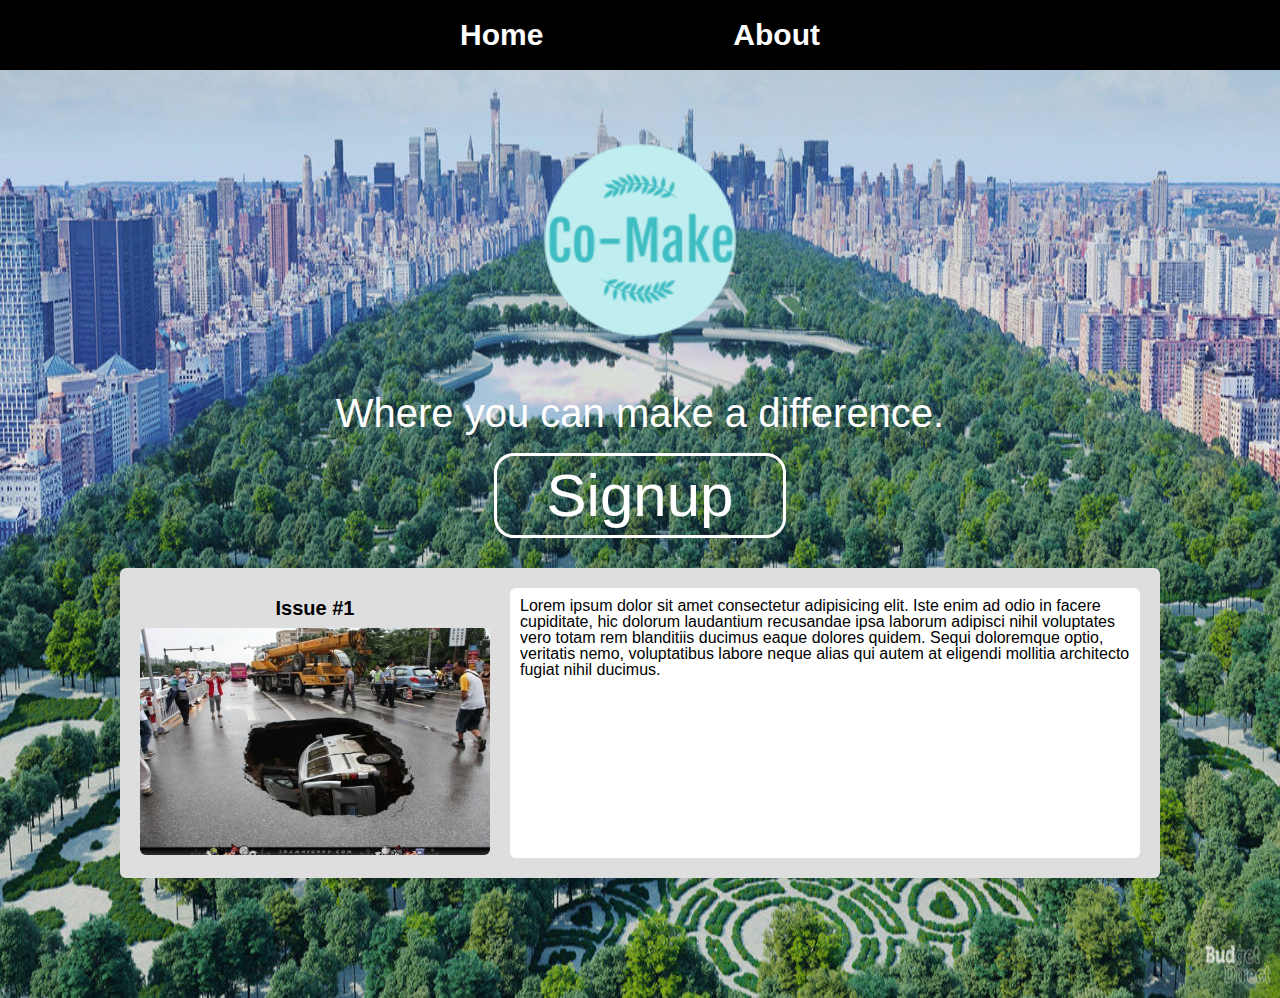
==== index.html @ 54d56871 "renamed landing page to index" ====
<!DOCTYPE html>
<html lang="en">
<head>
  <meta charset="UTF-8">
  <meta name="viewport" content="width=device-width, initial-scale=1.0">
  <title>Co-make</title>
  <link  href="css/index.css"  rel="stylesheet">
</head>
<body>
  <div class="home-page">
    <div id="header"></div>
    <div class="page-container">
    
      <div class="welcome-message">
        <img class="logo" src="css/co-make_logo.png" />
        <p>Where you can make a difference.</p>
        <a href="#"><button>Signup</button></a>
      </div>

      <section class="issues">
        <article class="issue-container">
          <div class="issue-profile">
            <h2>Issue #1</h2>
            <img class="issue-thumbnail" src="css/pot-hole.jpg" alt="pot hole" title="pot hole" />
          </div>
          <p class="issue-details">Lorem ipsum dolor sit amet consectetur adipisicing elit. Iste enim ad odio in facere cupiditate, hic dolorum laudantium recusandae ipsa laborum adipisci nihil voluptates vero totam rem blanditiis ducimus eaque dolores quidem. Sequi doloremque optio, veritatis nemo, voluptatibus labore neque alias qui autem at eligendi mollitia architecto fugiat nihil ducimus.</p>
        </article>
      </section>

      <div id="footer"></div>
  
  		<script src="scripts/jquery-2.2.0.js" type=""></script>
  		<script src="scripts/jquery-2.2.0.min.js" type="text/javascript"></script>
  
  		<script>
  			$(document).ready(function(){
  				$("#header").load("header.html");
  				$("#footer").load("footer.html");
  			});
  		</script>
    </div> <!-- close page-container -->
  </div>
</body>
</html>
---- css/index.css ----
html,
body,
div,
span,
applet,
object,
iframe,
h1,
h2,
h3,
h4,
h5,
h6,
p,
blockquote,
pre,
a,
abbr,
acronym,
address,
big,
cite,
code,
del,
dfn,
em,
img,
ins,
kbd,
q,
s,
samp,
small,
strike,
strong,
sub,
sup,
tt,
var,
b,
u,
i,
center,
dl,
dt,
dd,
ol,
ul,
li,
fieldset,
form,
label,
legend,
table,
caption,
tbody,
tfoot,
thead,
tr,
th,
td,
article,
aside,
canvas,
details,
embed,
figure,
figcaption,
footer,
header,
hgroup,
menu,
nav,
output,
ruby,
section,
summary,
time,
mark,
audio,
video {
  margin: 0;
  padding: 0;
  border: 0;
  font-size: 100%;
  font: inherit;
  text-decoration: none;
  vertical-align: baseline;
}
/* HTML5 display-role reset for older browsers */
article,
aside,
details,
figcaption,
figure,
footer,
header,
hgroup,
menu,
nav,
section {
  display: block;
}
body {
  font-family: Arial, Helvetica, sans-serif;
  line-height: 1;
}
ol,
ul {
  list-style: none;
}
blockquote,
q {
  quotes: none;
}
blockquote:before,
blockquote:after,
q:before,
q:after {
  content: '';
  content: none;
}
table {
  border-collapse: collapse;
  border-spacing: 0;
}
a {
  text-decoration: none;
}
/* Set every element's box-sizing to border-box */
* {
  box-sizing: border-box;
}
html,
body {
  height: 100%;
}
.home-page {
  background-image: url(../css/central-park2.jpg);
  background-size: 100% 100%;
  background-repeat: no-repeat;
}
.home-page header nav {
  display: flex;
  justify-content: space-between;
  align-items: center;
  min-height: 60px;
  background: #000;
}
.home-page header nav .nav-container {
  padding: 20px;
  max-width: 1080px;
  margin: 0 auto;
  display: flex;
  min-width: 400px;
  justify-content: space-between;
  align-content: center;
  font-size: 50px;
}
.home-page header nav .nav-container a {
  font-family: Arial, Helvetica, sans-serif;
  font-size: 30px;
  font-weight: bold;
  color: #fff;
  transition: 1s;
}
.home-page header nav .nav-container a:hover {
  color: #3EBDC2;
  transition: 1s;
}
.home-page .page-container {
  padding: 20px;
  max-width: 1080px;
  margin: 0 auto;
  height: 100%;
}
.home-page .page-container .welcome-message {
  text-align: center;
  color: #fff;
}
.home-page .page-container .welcome-message .logo {
  width: 300px;
}
.home-page .page-container .welcome-message p {
  margin-bottom: 20px;
  font-size: 40px;
}
.home-page .page-container .welcome-message button {
  padding: 5px 50px;
  background: none;
  border: 3px solid #fff;
  border-radius: 20px;
  font-size: 60px;
  color: #fff;
  transition: 1s;
}
.home-page .page-container .welcome-message button:hover {
  background: #fff;
  color: #3EBDC2;
  transition: 1s;
  cursor: pointer;
}
.home-page .page-container .issue-container {
  display: flex;
  margin-top: 30px;
  padding: 20px;
  background: #DEDEDE;
  border-radius: 6px;
}
.home-page .page-container .issue-container .issue-profile {
  width: 35%;
  margin-right: 20px;
}
.home-page .page-container .issue-container .issue-profile .issue-thumbnail {
  width: 100%;
  border-radius: 6px;
}
.home-page .page-container .issue-container .issue-profile h2 {
  margin: 10px 0;
  text-align: center;
  font-size: 20px;
  font-weight: bold;
}
.home-page .page-container .issue-container .issue-details {
  width: 63%;
  padding: 10px;
  background: #fff;
  border-radius: 6px;
}
.home-page .page-container footer {
  text-align: center;
  margin-top: 100px;
  color: #fff;
  font-size: 100px;
}
.about-page .page-container {
  height: 100%;
}
.about-page .page-container .title-container {
  display: flex;
  justify-content: space-evenly;
  align-items: center;
}
.about-page .page-container .title-container .logo {
  width: 300px;
}
.about-page .page-container .title-container h1 {
  padding: 10px 20px;
  font-size: 50px;
  color: #fff;
  border-radius: 20px;
  background: #000;
  opacity: 0.7;
}
.about-page .page-container .profiles {
  display: flex;
  flex-wrap: wrap;
  justify-content: space-evenly;
}
.about-page .page-container .profiles .profile-container {
  width: 40%;
  margin-top: 30px;
  padding: 20px;
  text-align: center;
  background: #DEDEDE;
  border-radius: 6px;
}
.about-page .page-container .profiles .profile-container .thumbnail-container .profile-thumbnail {
  max-width: 100%;
  border-radius: 6px;
}
.about-page .page-container .profiles .profile-container .thumbnail-container h3 {
  margin: 10px 0;
  text-align: center;
  font-size: 25px;
  font-weight: bold;
}
.about-page .page-container .profiles .profile-container .thumbnail-container h3 a {
  color: inherit;
}
.about-page .page-container .profiles .profile-container .thumbnail-container h3 a:hover {
  text-decoration: underline;
}
.about-page .page-container .profiles .profile-container .profile-details {
  padding: 10px;
  background: #fff;
  border-radius: 6px;
  justify-content: space-evenly;
}
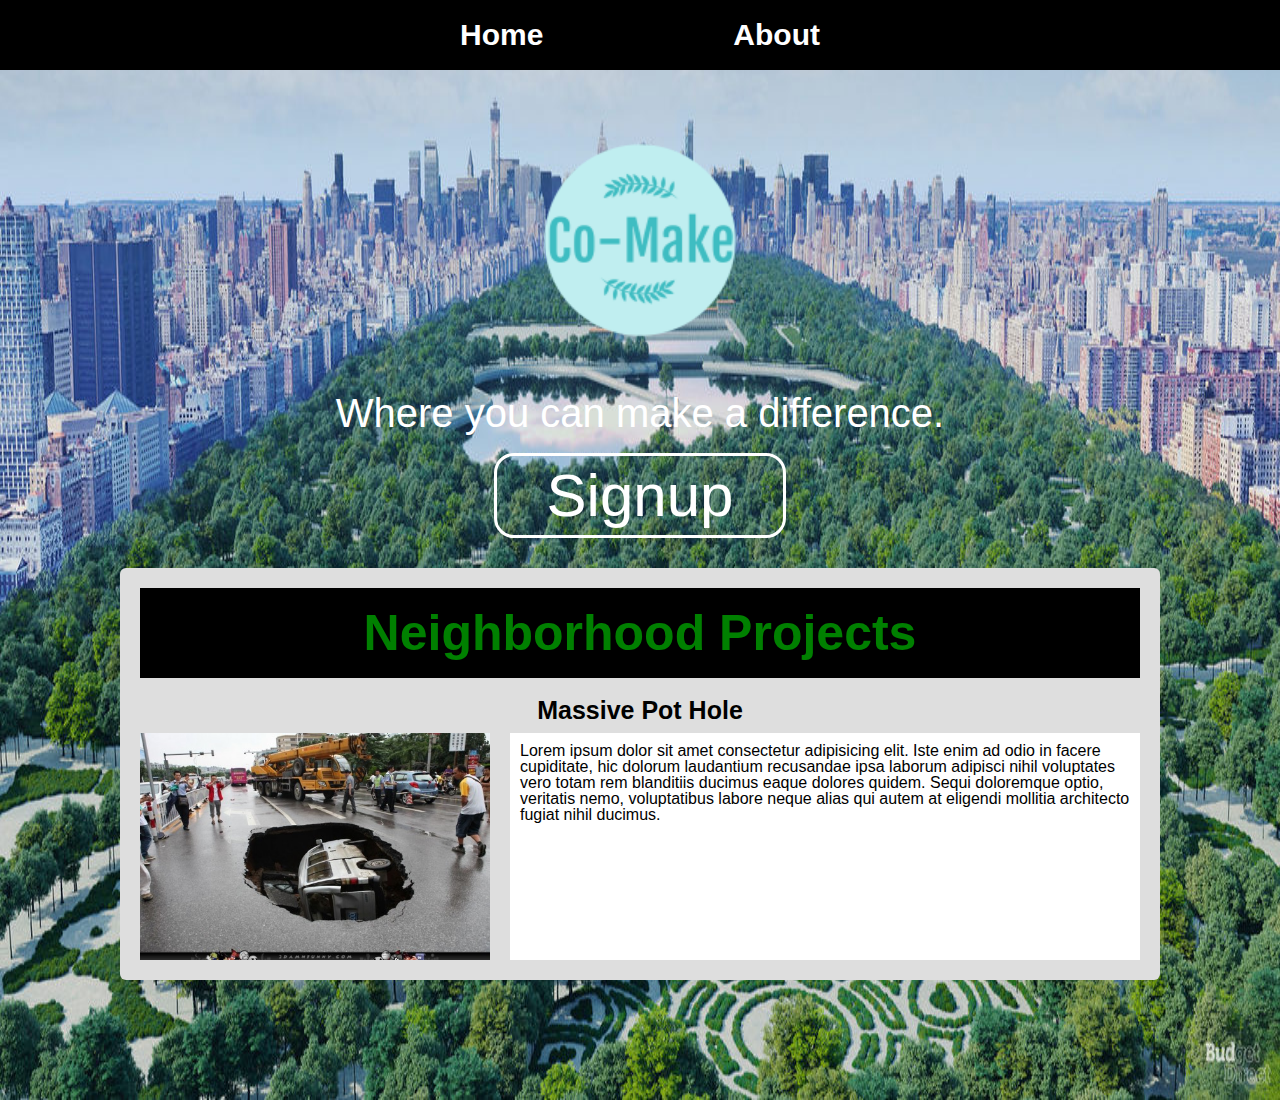
==== commit efc4da44: "improved projects section on lnading page" ====
--- a/index.html
+++ b/index.html
@@ -10,7 +10,6 @@
   <div class="home-page">
     <div id="header"></div>
     <div class="page-container">
-    
       <div class="welcome-message">
         <img class="logo" src="css/co-make_logo.png" />
         <p>Where you can make a difference.</p>
@@ -18,12 +17,13 @@
       </div>
 
       <section class="issues">
+        <h1>Neighborhood Projects</h1>
         <article class="issue-container">
+          <h2>Massive Pot Hole</h2>
           <div class="issue-profile">
-            <h2>Issue #1</h2>
             <img class="issue-thumbnail" src="css/pot-hole.jpg" alt="pot hole" title="pot hole" />
+            <p class="issue-details">Lorem ipsum dolor sit amet consectetur adipisicing elit. Iste enim ad odio in facere cupiditate, hic dolorum laudantium recusandae ipsa laborum adipisci nihil voluptates vero totam rem blanditiis ducimus eaque dolores quidem. Sequi doloremque optio, veritatis nemo, voluptatibus labore neque alias qui autem at eligendi mollitia architecto fugiat nihil ducimus.</p>
           </div>
-          <p class="issue-details">Lorem ipsum dolor sit amet consectetur adipisicing elit. Iste enim ad odio in facere cupiditate, hic dolorum laudantium recusandae ipsa laborum adipisci nihil voluptates vero totam rem blanditiis ducimus eaque dolores quidem. Sequi doloremque optio, veritatis nemo, voluptatibus labore neque alias qui autem at eligendi mollitia architecto fugiat nihil ducimus.</p>
         </article>
       </section>
 
--- a/css/index.css
+++ b/css/index.css
@@ -200,32 +200,39 @@
   transition: 1s;
   cursor: pointer;
 }
-.home-page .page-container .issue-container {
-  display: flex;
+.home-page .page-container .issues {
   margin-top: 30px;
   padding: 20px;
   background: #DEDEDE;
   border-radius: 6px;
 }
-.home-page .page-container .issue-container .issue-profile {
+.home-page .page-container .issues h1 {
+  margin-bottom: 20px;
+  padding: 20px;
+  text-align: center;
+  font-size: 50px;
+  font-weight: bold;
+  color: green;
+  background: #000;
+}
+.home-page .page-container .issues .issue-container h2 {
+  margin: 10px 0;
+  text-align: center;
+  font-size: 25px;
+  font-weight: bold;
+}
+.home-page .page-container .issues .issue-container .issue-profile {
+  display: flex;
+  align-content: center;
+}
+.home-page .page-container .issues .issue-container .issue-profile .issue-thumbnail {
   width: 35%;
   margin-right: 20px;
 }
-.home-page .page-container .issue-container .issue-profile .issue-thumbnail {
-  width: 100%;
-  border-radius: 6px;
-}
-.home-page .page-container .issue-container .issue-profile h2 {
-  margin: 10px 0;
-  text-align: center;
-  font-size: 20px;
-  font-weight: bold;
-}
-.home-page .page-container .issue-container .issue-details {
+.home-page .page-container .issues .issue-container .issue-details {
   width: 63%;
   padding: 10px;
   background: #fff;
-  border-radius: 6px;
 }
 .home-page .page-container footer {
   text-align: center;
@@ -242,7 +249,7 @@
   align-items: center;
 }
 .about-page .page-container .title-container .logo {
-  width: 300px;
+  width: 30%;
 }
 .about-page .page-container .title-container h1 {
   padding: 10px 20px;
@@ -266,7 +273,7 @@
   border-radius: 6px;
 }
 .about-page .page-container .profiles .profile-container .thumbnail-container .profile-thumbnail {
-  max-width: 100%;
+  width: 100%;
   border-radius: 6px;
 }
 .about-page .page-container .profiles .profile-container .thumbnail-container h3 {
@@ -287,3 +294,22 @@
   border-radius: 6px;
   justify-content: space-evenly;
 }
+@media only screen and (max-width: 800px) {
+  .about-page .page-container .title-container {
+    flex-direction: column;
+  }
+  .about-page .page-container .title-container .logo {
+    width: 400px;
+  }
+}
+@media only screen and (max-width: 700px) {
+  .about-page .page-container .title-container {
+    flex-direction: column;
+  }
+  .about-page .page-container .title-container h1 {
+    font-size: 45px;
+  }
+  .about-page .page-container .profiles .profile-container {
+    width: 100%;
+  }
+}
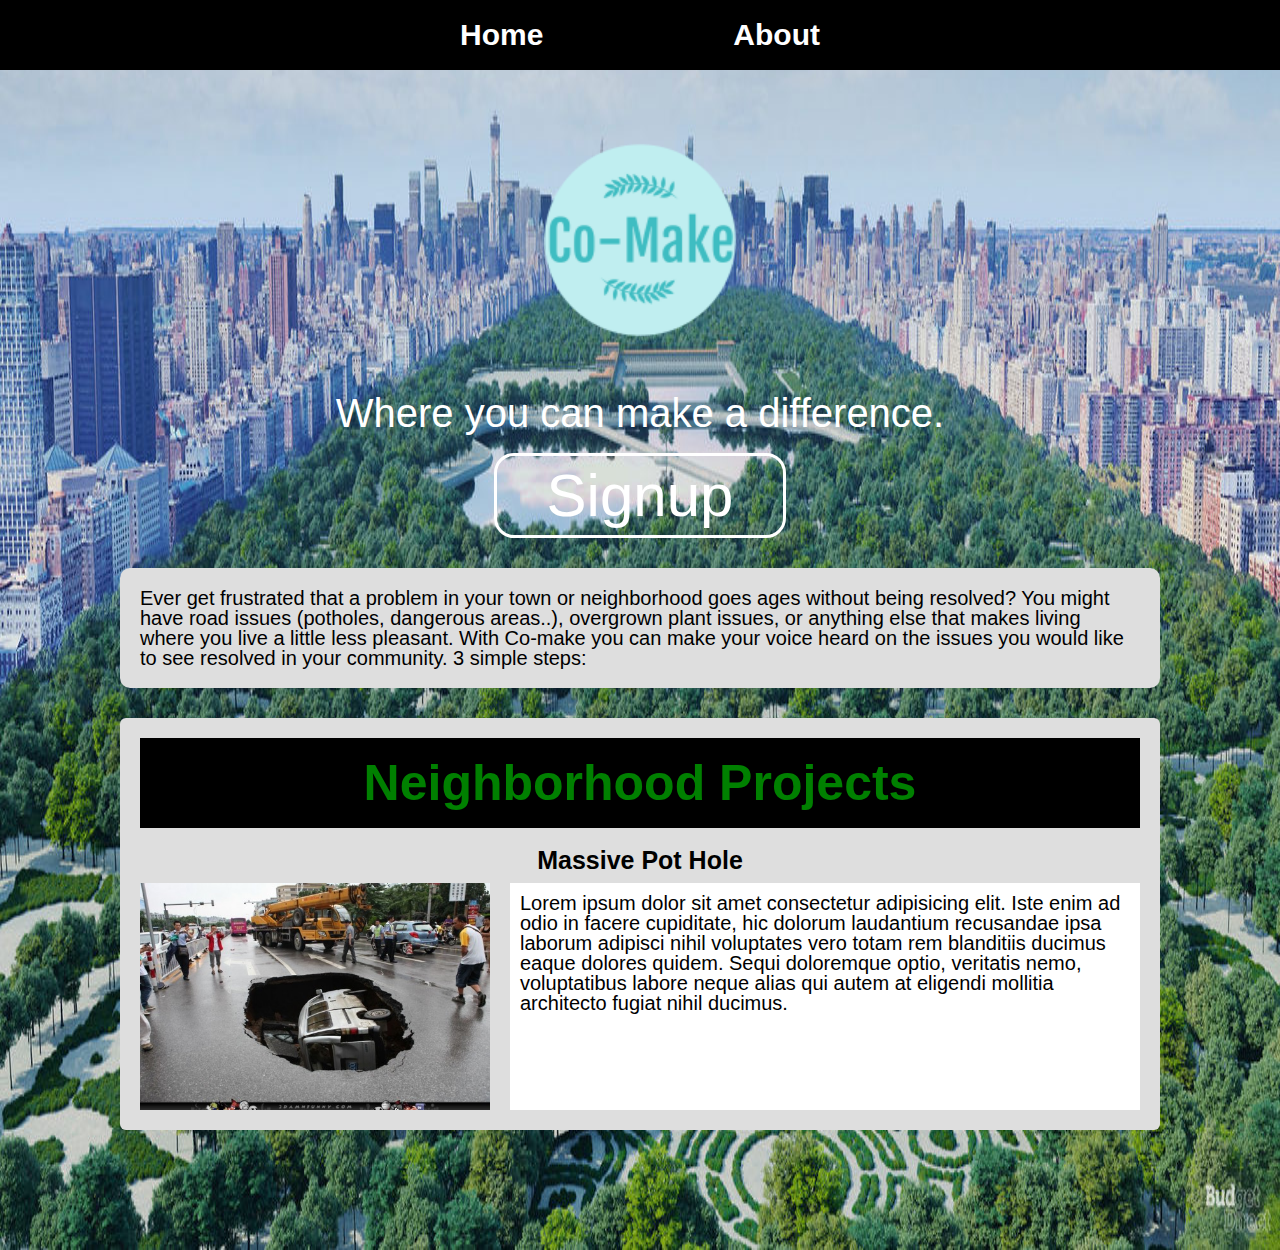
==== commit 002dae1b: "added pitch section to home page. Adjusted font sizes" ====
--- a/index.html
+++ b/index.html
@@ -15,6 +15,10 @@
         <p>Where you can make a difference.</p>
         <a href="#"><button>Signup</button></a>
       </div>
+
+      <section class="pitch">
+        <p>Ever get frustrated that a problem in your town or neighborhood goes ages without being resolved? You might have road issues (potholes, dangerous areas..), overgrown plant issues, or anything else that makes living where you live a little less pleasant. With Co-make you can make your voice heard on the issues you would like to see resolved in your community. 3 simple steps:</p>
+      </section>
 
       <section class="issues">
         <h1>Neighborhood Projects</h1>
--- a/css/index.css
+++ b/css/index.css
@@ -200,8 +200,14 @@
   transition: 1s;
   cursor: pointer;
 }
+.home-page .page-container .pitch {
+  margin: 30px auto;
+  padding: 20px;
+  background: #DEDEDE;
+  border-radius: 10px;
+  font-size: 20px;
+}
 .home-page .page-container .issues {
-  margin-top: 30px;
   padding: 20px;
   background: #DEDEDE;
   border-radius: 6px;
@@ -233,6 +239,7 @@
   width: 63%;
   padding: 10px;
   background: #fff;
+  font-size: 20px;
 }
 .home-page .page-container footer {
   text-align: center;
@@ -303,6 +310,23 @@
   }
 }
 @media only screen and (max-width: 700px) {
+  .home-page .page-container .issues {
+    padding: 10px;
+  }
+  .home-page .page-container .issues h1 {
+    padding: 10px;
+    font-size: 34px;
+  }
+  .home-page .page-container .issues .issue-container .issue-profile {
+    flex-direction: column;
+  }
+  .home-page .page-container .issues .issue-container .issue-profile .issue-thumbnail {
+    width: 100%;
+    margin-right: 0px;
+  }
+  .home-page .page-container .issues .issue-container .issue-profile .issue-details {
+    width: 100%;
+  }
   .about-page .page-container .title-container {
     flex-direction: column;
   }
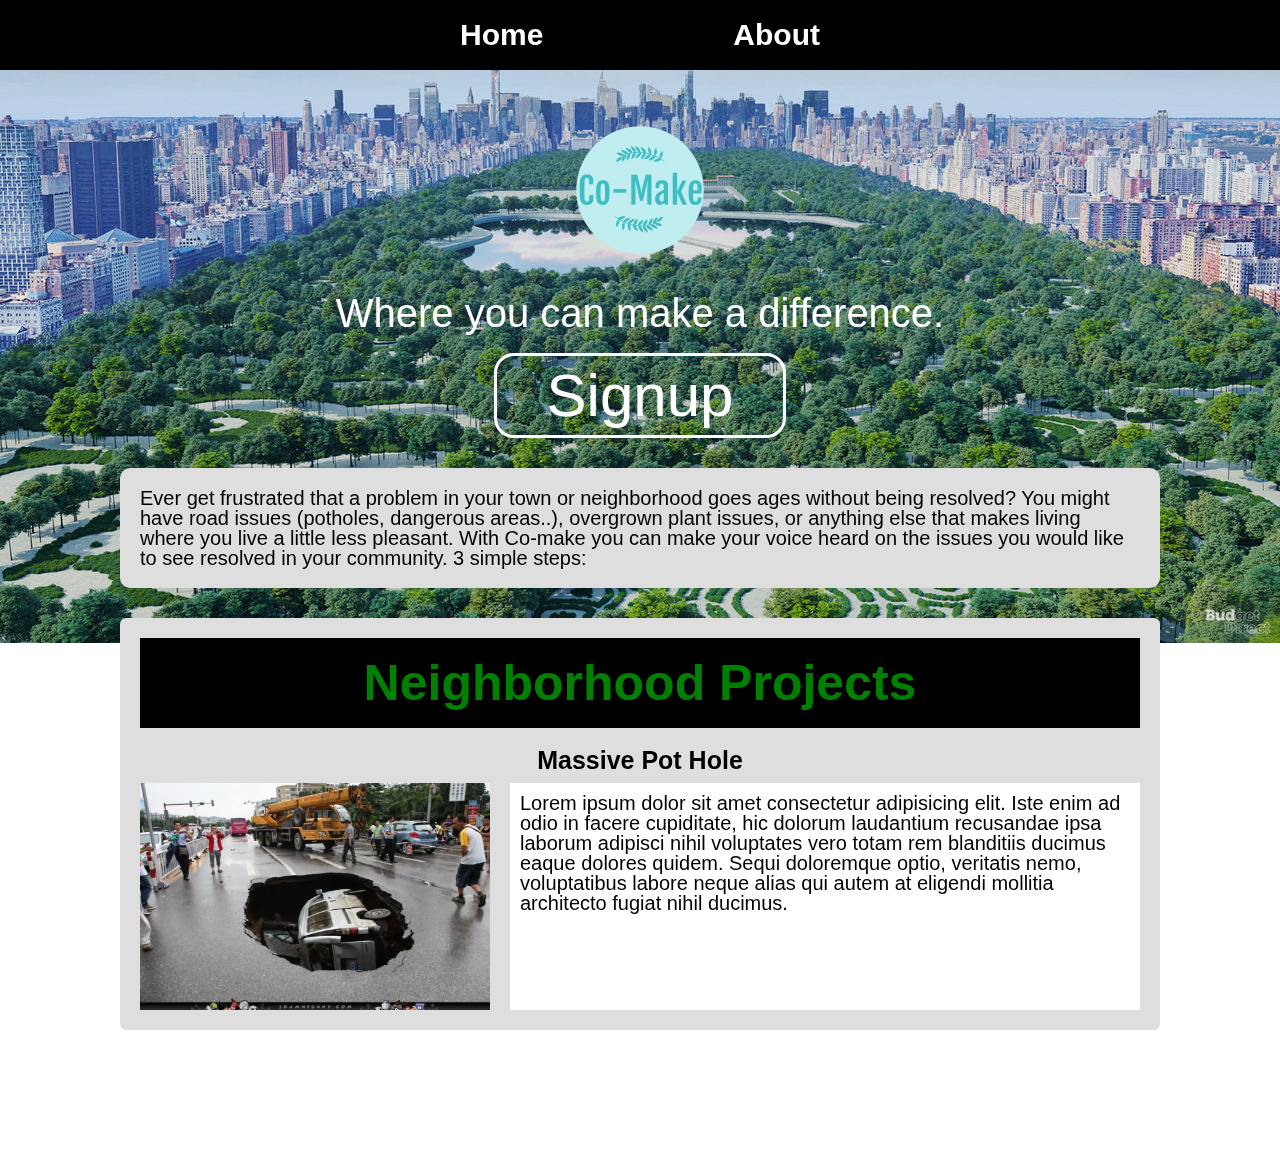
==== commit c6542aef: "varios style changes. Proper fixed background image. Starting hamburger nav display" ====
--- a/index.html
+++ b/index.html
@@ -12,8 +12,8 @@
     <div class="page-container">
       <div class="welcome-message">
         <img class="logo" src="css/co-make_logo.png" />
-        <p>Where you can make a difference.</p>
-        <a href="#"><button>Signup</button></a>
+        <p id="headline">Where you can make a difference.</p>
+        <a href="#"><button id="signup">Signup</button></a>
       </div>
 
       <section class="pitch">
--- a/css/index.css
+++ b/css/index.css
@@ -135,57 +135,55 @@
 body {
   height: 100%;
 }
-.home-page {
-  background-image: url(../css/central-park2.jpg);
-  background-size: 100% 100%;
-  background-repeat: no-repeat;
-}
-.home-page header nav {
+#bg {
+  width: 100%;
+  position: fixed;
+  z-index: -1;
+  background: red;
+}
+.page-container {
+  padding: 20px;
+  max-width: 1080px;
+  margin: 0 auto;
+  height: 100%;
+}
+header nav {
   display: flex;
   justify-content: space-between;
   align-items: center;
   min-height: 60px;
   background: #000;
 }
-.home-page header nav .nav-container {
+header nav .nav-container {
   padding: 20px;
   max-width: 1080px;
   margin: 0 auto;
   display: flex;
-  min-width: 400px;
+  width: 400px;
   justify-content: space-between;
   align-content: center;
   font-size: 50px;
 }
-.home-page header nav .nav-container a {
+header nav .nav-container a {
   font-family: Arial, Helvetica, sans-serif;
   font-size: 30px;
   font-weight: bold;
   color: #fff;
   transition: 1s;
 }
-.home-page header nav .nav-container a:hover {
+header nav .nav-container a:hover {
   color: #3EBDC2;
   transition: 1s;
 }
-.home-page .page-container {
-  padding: 20px;
-  max-width: 1080px;
-  margin: 0 auto;
-  height: 100%;
-}
-.home-page .page-container .welcome-message {
-  text-align: center;
-  color: #fff;
-}
-.home-page .page-container .welcome-message .logo {
-  width: 300px;
-}
-.home-page .page-container .welcome-message p {
+.home-page .welcome-message {
+  text-align: center;
+  color: #fff;
+}
+.home-page .welcome-message p {
   margin-bottom: 20px;
   font-size: 40px;
 }
-.home-page .page-container .welcome-message button {
+.home-page .welcome-message button {
   padding: 5px 50px;
   background: none;
   border: 3px solid #fff;
@@ -194,25 +192,25 @@
   color: #fff;
   transition: 1s;
 }
-.home-page .page-container .welcome-message button:hover {
+.home-page .welcome-message button:hover {
   background: #fff;
   color: #3EBDC2;
   transition: 1s;
   cursor: pointer;
 }
-.home-page .page-container .pitch {
+.home-page .pitch {
   margin: 30px auto;
   padding: 20px;
   background: #DEDEDE;
   border-radius: 10px;
   font-size: 20px;
 }
-.home-page .page-container .issues {
+.home-page .issues {
   padding: 20px;
   background: #DEDEDE;
   border-radius: 6px;
 }
-.home-page .page-container .issues h1 {
+.home-page .issues h1 {
   margin-bottom: 20px;
   padding: 20px;
   text-align: center;
@@ -221,27 +219,27 @@
   color: green;
   background: #000;
 }
-.home-page .page-container .issues .issue-container h2 {
+.home-page .issues .issue-container h2 {
   margin: 10px 0;
   text-align: center;
   font-size: 25px;
   font-weight: bold;
 }
-.home-page .page-container .issues .issue-container .issue-profile {
+.home-page .issues .issue-container .issue-profile {
   display: flex;
   align-content: center;
 }
-.home-page .page-container .issues .issue-container .issue-profile .issue-thumbnail {
+.home-page .issues .issue-container .issue-profile .issue-thumbnail {
   width: 35%;
   margin-right: 20px;
 }
-.home-page .page-container .issues .issue-container .issue-details {
+.home-page .issues .issue-container .issue-details {
   width: 63%;
   padding: 10px;
   background: #fff;
   font-size: 20px;
 }
-.home-page .page-container footer {
+.home-page footer {
   text-align: center;
   margin-top: 100px;
   color: #fff;
@@ -254,15 +252,12 @@
   display: flex;
   justify-content: space-evenly;
   align-items: center;
-}
-.about-page .page-container .title-container .logo {
-  width: 30%;
 }
 .about-page .page-container .title-container h1 {
   padding: 10px 20px;
   font-size: 50px;
   color: #fff;
-  border-radius: 20px;
+  border-radius: 10px;
   background: #000;
   opacity: 0.7;
 }
@@ -301,13 +296,15 @@
   border-radius: 6px;
   justify-content: space-evenly;
 }
+@media only screen and (max-width: 1274px) {
+  #bg {
+    width: initial;
+  }
+}
 @media only screen and (max-width: 800px) {
   .about-page .page-container .title-container {
     flex-direction: column;
   }
-  .about-page .page-container .title-container .logo {
-    width: 400px;
-  }
 }
 @media only screen and (max-width: 700px) {
   .home-page .page-container .issues {
@@ -337,3 +334,24 @@
     width: 100%;
   }
 }
+@media only screen and (max-width: 500px) {
+  #nav-bar {
+    display: none;
+  }
+  .home-page .page-container #headline {
+    font-size: 31px;
+  }
+  .home-page .page-container #signup {
+    font-size: 30px;
+    padding: 10px 20px;
+  }
+  .home-page .page-container .issues h1 {
+    font-size: 1.5em;
+  }
+  .home-page .page-container .issues .issue-container h2 {
+    font-size: 1.2em;
+  }
+  .about-page .page-container .title-container h1 {
+    font-size: 1.4em;
+  }
+}
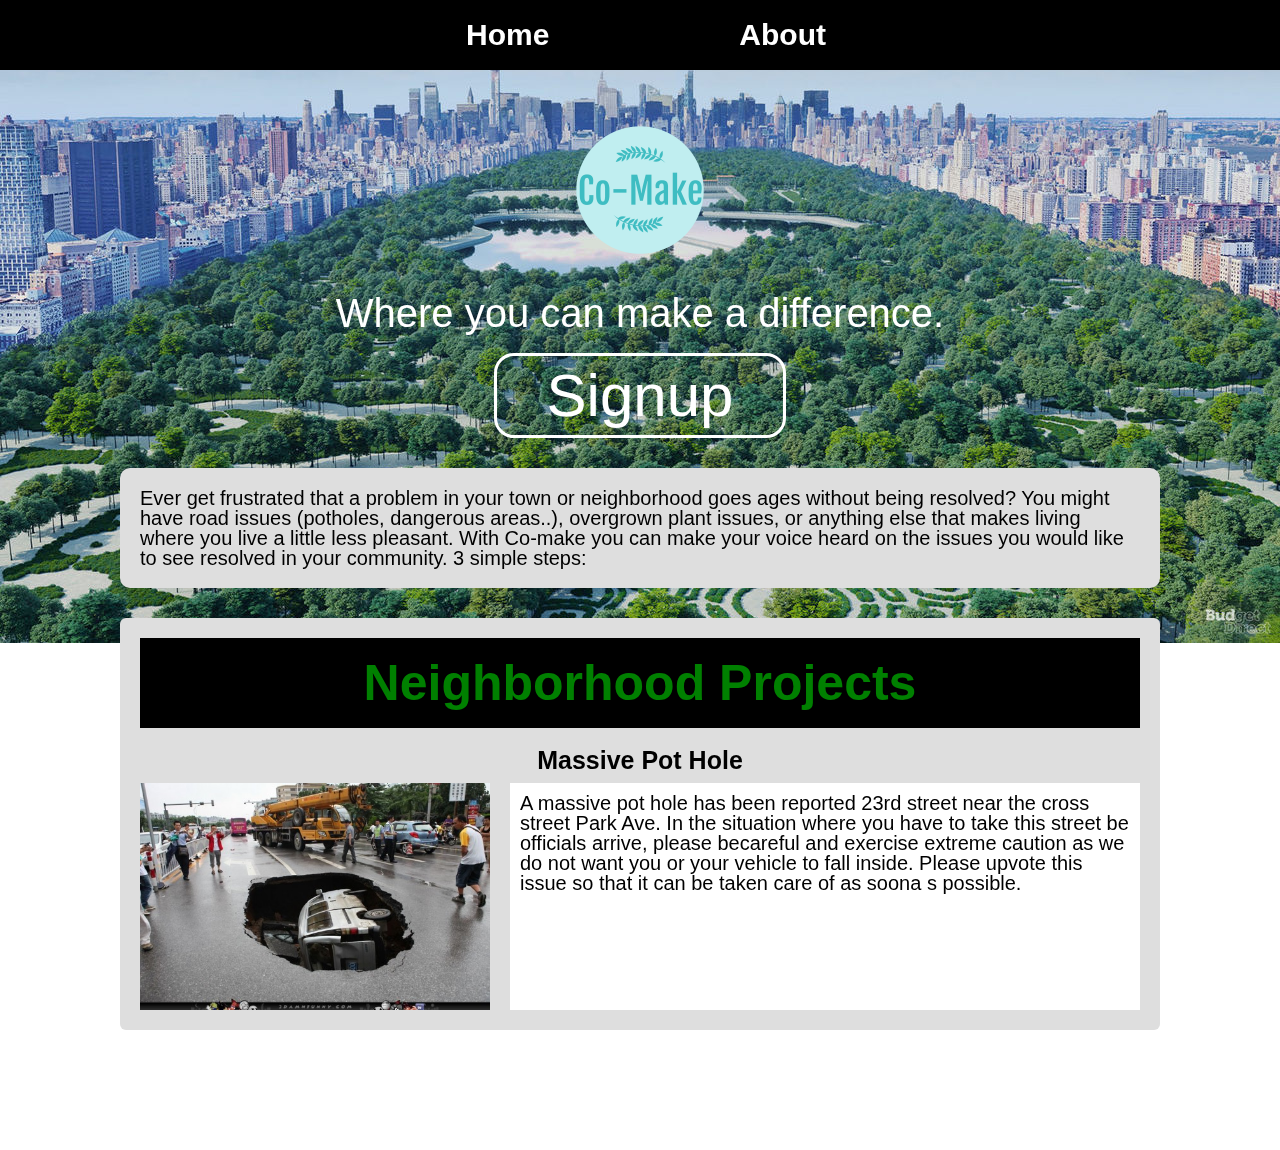
==== commit ec3359f6: "replaced lorem ipsum with actual writing for both pages." ====
--- a/index.html
+++ b/index.html
@@ -4,7 +4,8 @@
   <meta charset="UTF-8">
   <meta name="viewport" content="width=device-width, initial-scale=1.0">
   <title>Co-make</title>
-  <link  href="css/index.css"  rel="stylesheet">
+  <link href="css/font-awesome.min.css"  rel="stylesheet">
+  <link href="css/index.css"  rel="stylesheet">
 </head>
 <body>
   <div class="home-page">
@@ -16,7 +17,7 @@
         <a href="#"><button id="signup">Signup</button></a>
       </div>
 
-      <section class="pitch">
+      <section class="home-intro">
         <p>Ever get frustrated that a problem in your town or neighborhood goes ages without being resolved? You might have road issues (potholes, dangerous areas..), overgrown plant issues, or anything else that makes living where you live a little less pleasant. With Co-make you can make your voice heard on the issues you would like to see resolved in your community. 3 simple steps:</p>
       </section>
 
@@ -26,7 +27,7 @@
           <h2>Massive Pot Hole</h2>
           <div class="issue-profile">
             <img class="issue-thumbnail" src="css/pot-hole.jpg" alt="pot hole" title="pot hole" />
-            <p class="issue-details">Lorem ipsum dolor sit amet consectetur adipisicing elit. Iste enim ad odio in facere cupiditate, hic dolorum laudantium recusandae ipsa laborum adipisci nihil voluptates vero totam rem blanditiis ducimus eaque dolores quidem. Sequi doloremque optio, veritatis nemo, voluptatibus labore neque alias qui autem at eligendi mollitia architecto fugiat nihil ducimus.</p>
+            <p class="issue-details">A massive pot hole has been reported 23rd street near the cross street Park Ave. In the situation where you have to take this street be officials arrive, please becareful and exercise extreme caution as we do not want you or your vehicle to fall inside. Please upvote this issue so that it can be taken care of as soona s possible.</p>
           </div>
         </article>
       </section>
--- a/css/index.css
+++ b/css/index.css
@@ -198,7 +198,7 @@
   transition: 1s;
   cursor: pointer;
 }
-.home-page .pitch {
+.home-page .home-intro {
   margin: 30px auto;
   padding: 20px;
   background: #DEDEDE;
@@ -252,6 +252,7 @@
   display: flex;
   justify-content: space-evenly;
   align-items: center;
+  text-align: center;
 }
 .about-page .page-container .title-container h1 {
   padding: 10px 20px;
@@ -260,6 +261,14 @@
   border-radius: 10px;
   background: #000;
   opacity: 0.7;
+}
+.about-page .page-container .about-intro {
+  margin: 30px auto;
+  padding: 20px;
+  background: #DEDEDE;
+  border-radius: 10px;
+  font-size: 20px;
+  width: 90%;
 }
 .about-page .page-container .profiles {
   display: flex;
@@ -335,9 +344,6 @@
   }
 }
 @media only screen and (max-width: 500px) {
-  #nav-bar {
-    display: none;
-  }
   .home-page .page-container #headline {
     font-size: 31px;
   }
